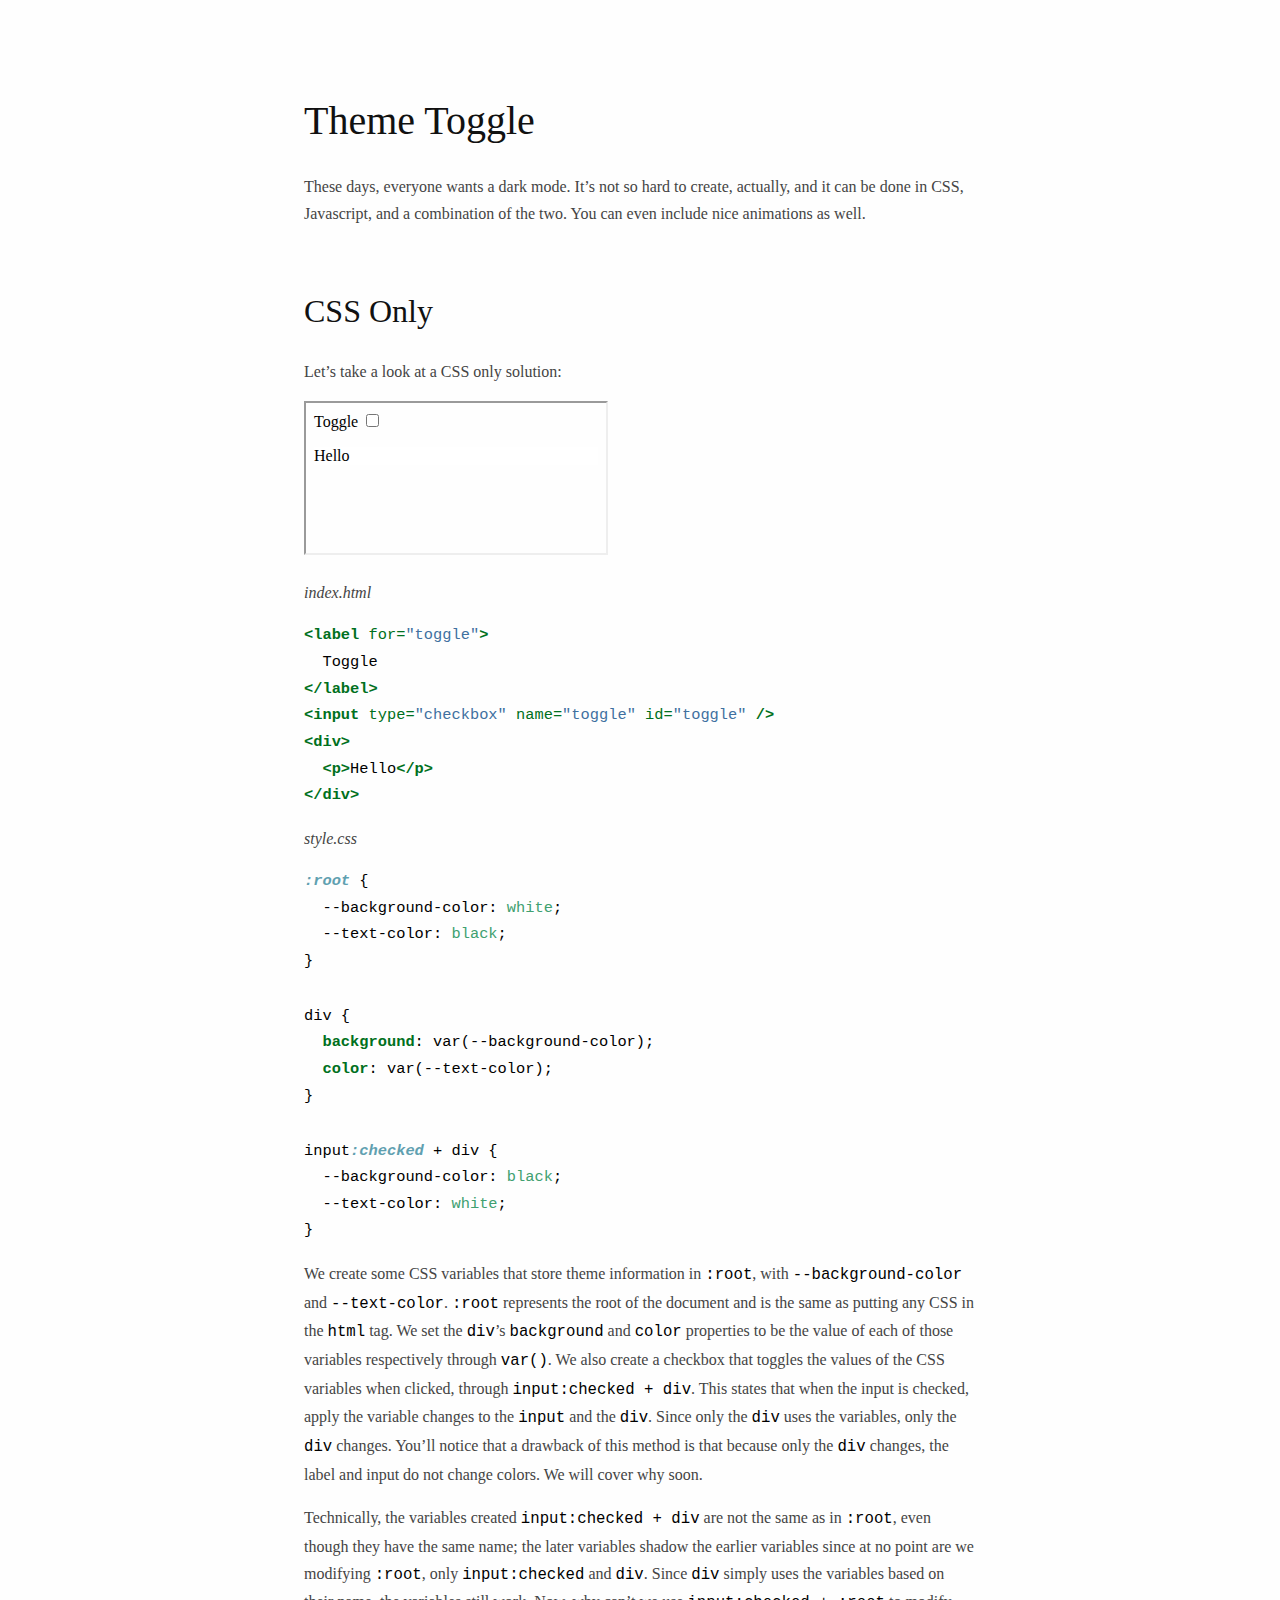
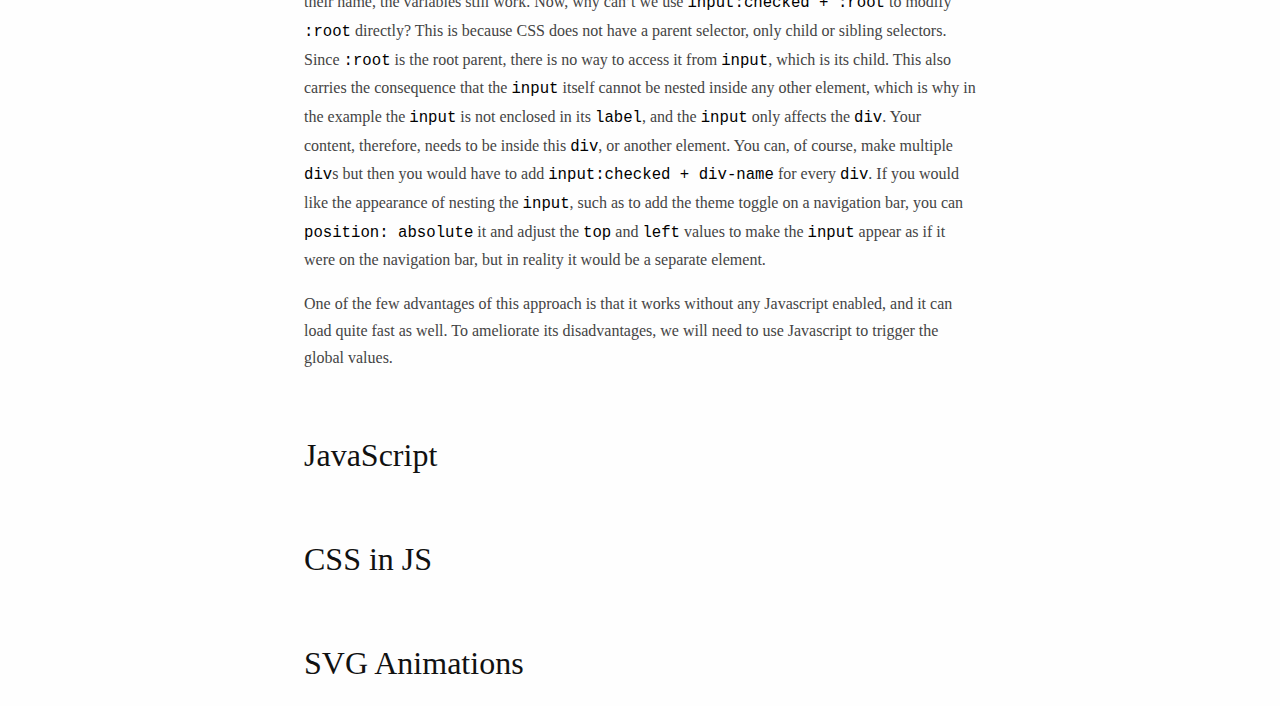
==== index.html @ cc8d92ad "Add CSS to index.md, create pandoc workflow" ====
<!DOCTYPE html>
<html xmlns="http://www.w3.org/1999/xhtml" lang="" xml:lang="">
<head>
  <meta charset="utf-8" />
  <meta name="generator" content="pandoc" />
  <meta name="viewport" content="width=device-width, initial-scale=1.0, user-scalable=yes" />
  <title>index</title>
  <style type="text/css">
      code{white-space: pre-wrap;}
      span.smallcaps{font-variant: small-caps;}
      span.underline{text-decoration: underline;}
      div.column{display: inline-block; vertical-align: top; width: 50%;}
  </style>
  <style type="text/css">
a.sourceLine { display: inline-block; line-height: 1.25; }
a.sourceLine { pointer-events: none; color: inherit; text-decoration: inherit; }
a.sourceLine:empty { height: 1.2em; }
.sourceCode { overflow: visible; }
code.sourceCode { white-space: pre; position: relative; }
div.sourceCode { margin: 1em 0; }
pre.sourceCode { margin: 0; }
@media screen {
div.sourceCode { overflow: auto; }
}
@media print {
code.sourceCode { white-space: pre-wrap; }
a.sourceLine { text-indent: -1em; padding-left: 1em; }
}
pre.numberSource a.sourceLine
  { position: relative; left: -4em; }
pre.numberSource a.sourceLine::before
  { content: attr(data-line-number);
    position: relative; left: -1em; text-align: right; vertical-align: baseline;
    border: none; pointer-events: all; display: inline-block;
    -webkit-touch-callout: none; -webkit-user-select: none;
    -khtml-user-select: none; -moz-user-select: none;
    -ms-user-select: none; user-select: none;
    padding: 0 4px; width: 4em;
    color: #aaaaaa;
  }
pre.numberSource { margin-left: 3em; border-left: 1px solid #aaaaaa;  padding-left: 4px; }
div.sourceCode
  {  }
@media screen {
a.sourceLine::before { text-decoration: underline; }
}
code span.al { color: #ff0000; font-weight: bold; } /* Alert */
code span.an { color: #60a0b0; font-weight: bold; font-style: italic; } /* Annotation */
code span.at { color: #7d9029; } /* Attribute */
code span.bn { color: #40a070; } /* BaseN */
code span.bu { } /* BuiltIn */
code span.cf { color: #007020; font-weight: bold; } /* ControlFlow */
code span.ch { color: #4070a0; } /* Char */
code span.cn { color: #880000; } /* Constant */
code span.co { color: #60a0b0; font-style: italic; } /* Comment */
code span.cv { color: #60a0b0; font-weight: bold; font-style: italic; } /* CommentVar */
code span.do { color: #ba2121; font-style: italic; } /* Documentation */
code span.dt { color: #902000; } /* DataType */
code span.dv { color: #40a070; } /* DecVal */
code span.er { color: #ff0000; font-weight: bold; } /* Error */
code span.ex { } /* Extension */
code span.fl { color: #40a070; } /* Float */
code span.fu { color: #06287e; } /* Function */
code span.im { } /* Import */
code span.in { color: #60a0b0; font-weight: bold; font-style: italic; } /* Information */
code span.kw { color: #007020; font-weight: bold; } /* Keyword */
code span.op { color: #666666; } /* Operator */
code span.ot { color: #007020; } /* Other */
code span.pp { color: #bc7a00; } /* Preprocessor */
code span.sc { color: #4070a0; } /* SpecialChar */
code span.ss { color: #bb6688; } /* SpecialString */
code span.st { color: #4070a0; } /* String */
code span.va { color: #19177c; } /* Variable */
code span.vs { color: #4070a0; } /* VerbatimString */
code span.wa { color: #60a0b0; font-weight: bold; font-style: italic; } /* Warning */
  </style>
  <link rel="stylesheet" href="style.css" />
  <!--[if lt IE 9]>
    <script src="//cdnjs.cloudflare.com/ajax/libs/html5shiv/3.7.3/html5shiv-printshiv.min.js"></script>
  <![endif]-->
</head>
<body>
<h1 id="theme-toggle">Theme Toggle</h1>
<p>These days, everyone wants a dark mode. It’s not so hard to create, actually, and it can be done in CSS, Javascript, and a combination of the two. You can even include nice animations as well.</p>
<h2 id="css-only">CSS Only</h2>
<p>Let’s take a look at a CSS only solution:</p>
<iframe src="./examples/css/index.html">
</iframe>
<p><em>index.html</em></p>
<div class="sourceCode" id="cb1"><pre class="sourceCode html"><code class="sourceCode html"><a class="sourceLine" id="cb1-1" data-line-number="1"><span class="kw">&lt;label</span><span class="ot"> for=</span><span class="st">&quot;toggle&quot;</span><span class="kw">&gt;</span></a>
<a class="sourceLine" id="cb1-2" data-line-number="2">  Toggle</a>
<a class="sourceLine" id="cb1-3" data-line-number="3"><span class="kw">&lt;/label&gt;</span></a>
<a class="sourceLine" id="cb1-4" data-line-number="4"><span class="kw">&lt;input</span><span class="ot"> type=</span><span class="st">&quot;checkbox&quot;</span><span class="ot"> name=</span><span class="st">&quot;toggle&quot;</span><span class="ot"> id=</span><span class="st">&quot;toggle&quot;</span> <span class="kw">/&gt;</span></a>
<a class="sourceLine" id="cb1-5" data-line-number="5"><span class="kw">&lt;div&gt;</span></a>
<a class="sourceLine" id="cb1-6" data-line-number="6">  <span class="kw">&lt;p&gt;</span>Hello<span class="kw">&lt;/p&gt;</span></a>
<a class="sourceLine" id="cb1-7" data-line-number="7"><span class="kw">&lt;/div&gt;</span></a></code></pre></div>
<p><em>style.css</em></p>
<div class="sourceCode" id="cb2"><pre class="sourceCode css"><code class="sourceCode css"><a class="sourceLine" id="cb2-1" data-line-number="1"><span class="in">:root</span> {</a>
<a class="sourceLine" id="cb2-2" data-line-number="2">  --background-color: <span class="dv">white</span>;</a>
<a class="sourceLine" id="cb2-3" data-line-number="3">  --text-color: <span class="dv">black</span>;</a>
<a class="sourceLine" id="cb2-4" data-line-number="4">}</a>
<a class="sourceLine" id="cb2-5" data-line-number="5"></a>
<a class="sourceLine" id="cb2-6" data-line-number="6">div {</a>
<a class="sourceLine" id="cb2-7" data-line-number="7">  <span class="kw">background</span>: var(--background-color);</a>
<a class="sourceLine" id="cb2-8" data-line-number="8">  <span class="kw">color</span>: var(--text-color);</a>
<a class="sourceLine" id="cb2-9" data-line-number="9">}</a>
<a class="sourceLine" id="cb2-10" data-line-number="10"></a>
<a class="sourceLine" id="cb2-11" data-line-number="11">input<span class="in">:checked</span> + div {</a>
<a class="sourceLine" id="cb2-12" data-line-number="12">  --background-color: <span class="dv">black</span>;</a>
<a class="sourceLine" id="cb2-13" data-line-number="13">  --text-color: <span class="dv">white</span>;</a>
<a class="sourceLine" id="cb2-14" data-line-number="14">}</a></code></pre></div>
<p>We create some CSS variables that store theme information in <code>:root</code>, with <code>--background-color</code> and <code>--text-color</code>. <code>:root</code> represents the root of the document and is the same as putting any CSS in the <code>html</code> tag. We set the <code>div</code>’s <code>background</code> and <code>color</code> properties to be the value of each of those variables respectively through <code>var()</code>. We also create a checkbox that toggles the values of the CSS variables when clicked, through <code>input:checked + div</code>. This states that when the input is checked, apply the variable changes to the <code>input</code> and the <code>div</code>. Since only the <code>div</code> uses the variables, only the <code>div</code> changes. You’ll notice that a drawback of this method is that because only the <code>div</code> changes, the label and input do not change colors. We will cover why soon.</p>
<p>Technically, the variables created <code>input:checked + div</code> are not the same as in <code>:root</code>, even though they have the same name; the later variables shadow the earlier variables since at no point are we modifying <code>:root</code>, only <code>input:checked</code> and <code>div</code>. Since <code>div</code> simply uses the variables based on their name, the variables still work. Now, why can’t we use <code>input:checked + :root</code> to modify <code>:root</code> directly? This is because CSS does not have a parent selector, only child or sibling selectors. Since <code>:root</code> is the root parent, there is no way to access it from <code>input</code>, which is its child. This also carries the consequence that the <code>input</code> itself cannot be nested inside any other element, which is why in the example the <code>input</code> is not enclosed in its <code>label</code>, and the <code>input</code> only affects the <code>div</code>. Your content, therefore, needs to be inside this <code>div</code>, or another element. You can, of course, make multiple <code>div</code>s but then you would have to add <code>input:checked + div-name</code> for every <code>div</code>. If you would like the appearance of nesting the <code>input</code>, such as to add the theme toggle on a navigation bar, you can <code>position: absolute</code> it and adjust the <code>top</code> and <code>left</code> values to make the <code>input</code> appear as if it were on the navigation bar, but in reality it would be a separate element.</p>
<p>One of the few advantages of this approach is that it works without any Javascript enabled, and it can load quite fast as well. To ameliorate its disadvantages, we will need to use Javascript to trigger the global values.</p>
<h2 id="javascript">JavaScript</h2>
<h2 id="css-in-js">CSS in JS</h2>
<h2 id="svg-animations">SVG Animations</h2>
</body>
</html>
---- style.css ----
/*
 * I add this to html files generated with pandoc.
 */

html {
  font-size: 100%;
  overflow-y: scroll;
  -webkit-text-size-adjust: 100%;
  -ms-text-size-adjust: 100%;
}

body {
  color: #444;
  font-family: Georgia, Palatino, "Palatino Linotype", Times, "Times New Roman",
    serif;
  font-size: 12px;
  line-height: 1.7;
  padding: 1em;
  margin: auto;
  max-width: 42em;
  background: #fefefe;
}

a {
  color: #0645ad;
  text-decoration: none;
}

a:visited {
  color: #0b0080;
}

a:hover {
  color: #06e;
}

a:active {
  color: #faa700;
}

a:focus {
  outline: thin dotted;
}

*::-moz-selection {
  background: rgba(255, 255, 0, 0.3);
  color: #000;
}

*::selection {
  background: rgba(255, 255, 0, 0.3);
  color: #000;
}

a::-moz-selection {
  background: rgba(255, 255, 0, 0.3);
  color: #0645ad;
}

a::selection {
  background: rgba(255, 255, 0, 0.3);
  color: #0645ad;
}

p {
  margin: 1em 0;
}

img {
  max-width: 100%;
}

h1,
h2,
h3,
h4,
h5,
h6 {
  color: #111;
  line-height: 125%;
  margin-top: 2em;
  font-weight: normal;
}

h4,
h5,
h6 {
  font-weight: bold;
}

h1 {
  font-size: 2.5em;
}

h2 {
  font-size: 2em;
}

h3 {
  font-size: 1.5em;
}

h4 {
  font-size: 1.2em;
}

h5 {
  font-size: 1em;
}

h6 {
  font-size: 0.9em;
}

blockquote {
  color: #666666;
  margin: 0;
  padding-left: 3em;
  border-left: 0.5em #eee solid;
}

hr {
  display: block;
  height: 2px;
  border: 0;
  border-top: 1px solid #aaa;
  border-bottom: 1px solid #eee;
  margin: 1em 0;
  padding: 0;
}

pre,
code,
kbd,
samp {
  color: #000;
  font-family: monospace, monospace;
  _font-family: "courier new", monospace;
  font-size: 0.98em;
}

pre {
  white-space: pre;
  white-space: pre-wrap;
  word-wrap: break-word;
}

b,
strong {
  font-weight: bold;
}

dfn {
  font-style: italic;
}

ins {
  background: #ff9;
  color: #000;
  text-decoration: none;
}

mark {
  background: #ff0;
  color: #000;
  font-style: italic;
  font-weight: bold;
}

sub,
sup {
  font-size: 75%;
  line-height: 0;
  position: relative;
  vertical-align: baseline;
}

sup {
  top: -0.5em;
}

sub {
  bottom: -0.25em;
}

ul,
ol {
  margin: 1em 0;
  padding: 0 0 0 2em;
}

li p:last-child {
  margin-bottom: 0;
}

ul ul,
ol ol {
  margin: 0.3em 0;
}

dl {
  margin-bottom: 1em;
}

dt {
  font-weight: bold;
  margin-bottom: 0.8em;
}

dd {
  margin: 0 0 0.8em 2em;
}

dd:last-child {
  margin-bottom: 0;
}

img {
  border: 0;
  -ms-interpolation-mode: bicubic;
  vertical-align: middle;
}

figure {
  display: block;
  text-align: center;
  margin: 1em 0;
}

figure img {
  border: none;
  margin: 0 auto;
}

figcaption {
  font-size: 0.8em;
  font-style: italic;
  margin: 0 0 0.8em;
}

table {
  margin-bottom: 2em;
  border-bottom: 1px solid #ddd;
  border-right: 1px solid #ddd;
  border-spacing: 0;
  border-collapse: collapse;
}

table th {
  padding: 0.2em 1em;
  background-color: #eee;
  border-top: 1px solid #ddd;
  border-left: 1px solid #ddd;
}

table td {
  padding: 0.2em 1em;
  border-top: 1px solid #ddd;
  border-left: 1px solid #ddd;
  vertical-align: top;
}

.author {
  font-size: 1.2em;
  text-align: center;
}

@media only screen and (min-width: 480px) {
  body {
    font-size: 14px;
  }
}
@media only screen and (min-width: 768px) {
  body {
    font-size: 16px;
  }
}
@media print {
  * {
    background: transparent !important;
    color: black !important;
    filter: none !important;
    -ms-filter: none !important;
  }

  body {
    font-size: 12pt;
    max-width: 100%;
  }

  a,
  a:visited {
    text-decoration: underline;
  }

  hr {
    height: 1px;
    border: 0;
    border-bottom: 1px solid black;
  }

  a[href]:after {
    content: " (" attr(href) ")";
  }

  abbr[title]:after {
    content: " (" attr(title) ")";
  }

  .ir a:after,
  a[href^="javascript:"]:after,
  a[href^="#"]:after {
    content: "";
  }

  pre,
  blockquote {
    border: 1px solid #999;
    padding-right: 1em;
    page-break-inside: avoid;
  }

  tr,
  img {
    page-break-inside: avoid;
  }

  img {
    max-width: 100% !important;
  }

  @page :left {
    margin: 15mm 20mm 15mm 10mm;
  }

  @page :right {
    margin: 15mm 10mm 15mm 20mm;
  }

  p,
  h2,
  h3 {
    orphans: 3;
    widows: 3;
  }

  h2,
  h3 {
    page-break-after: avoid;
  }
}
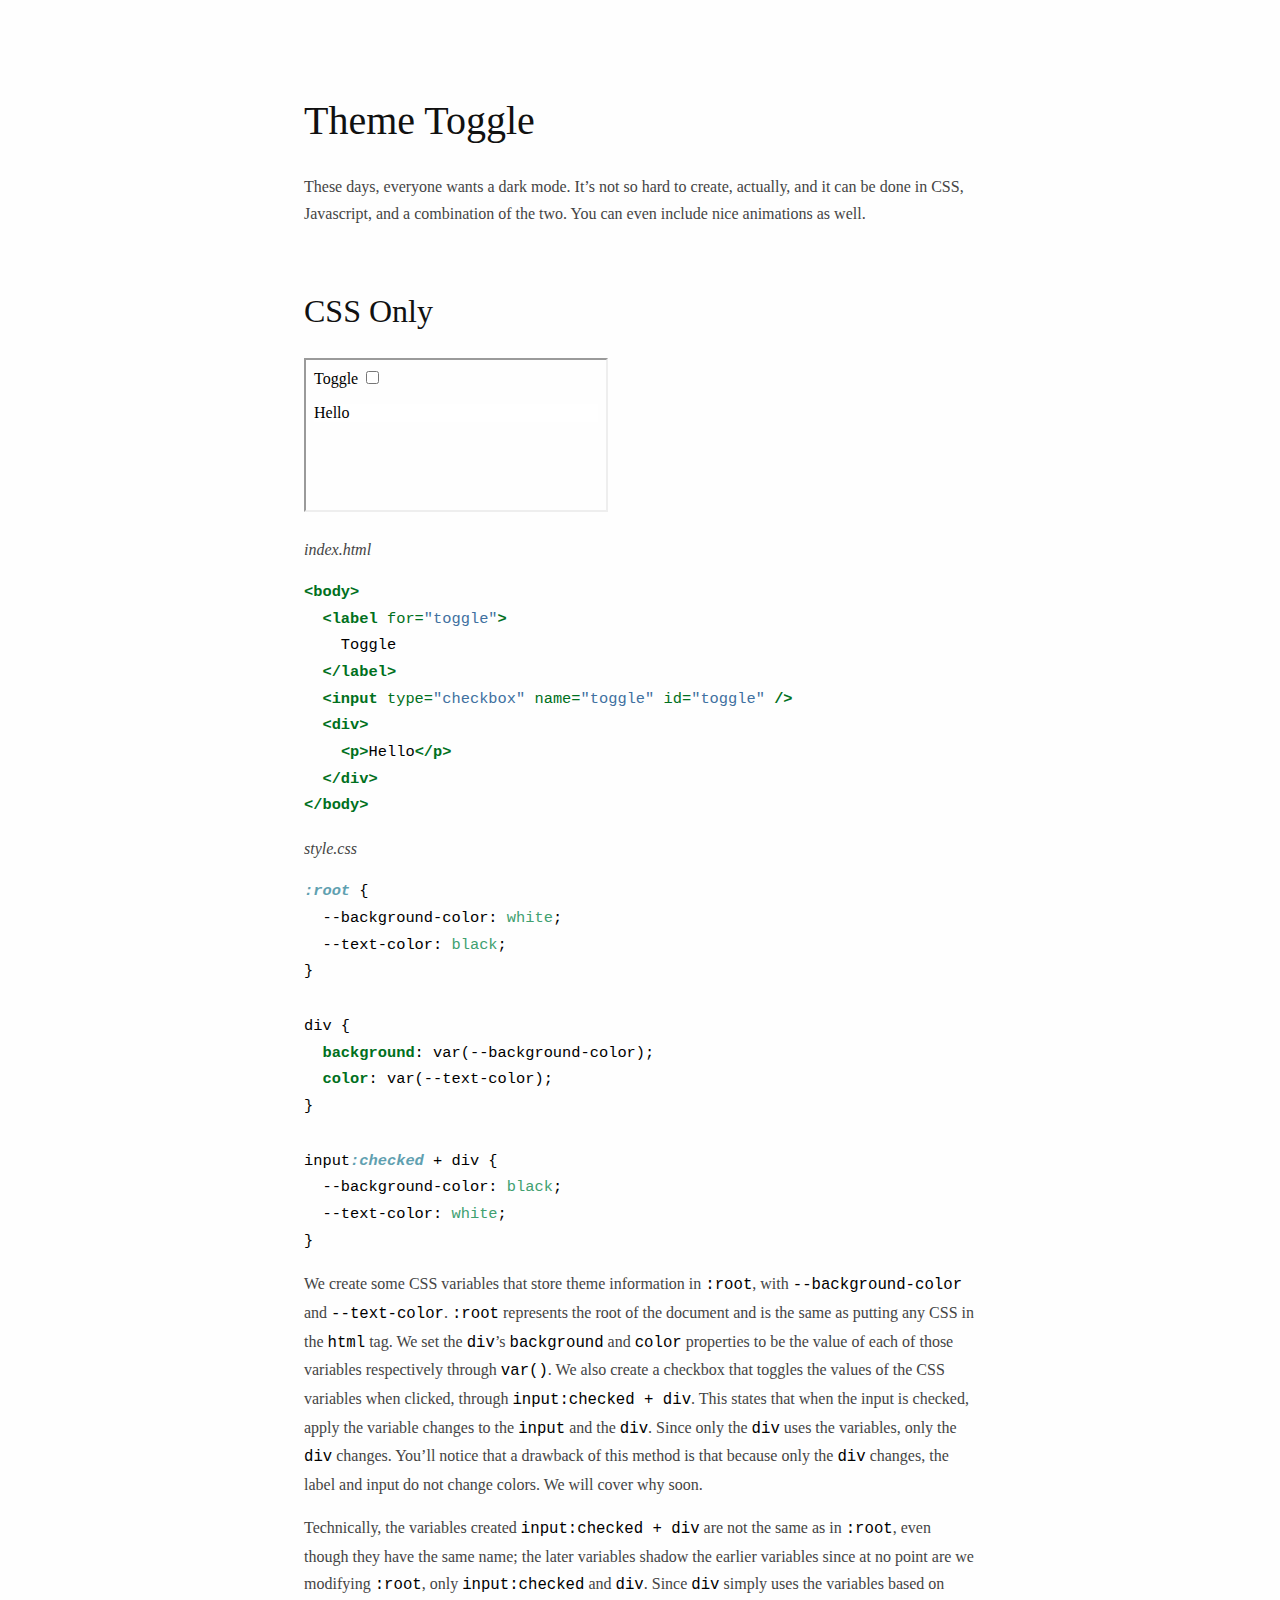
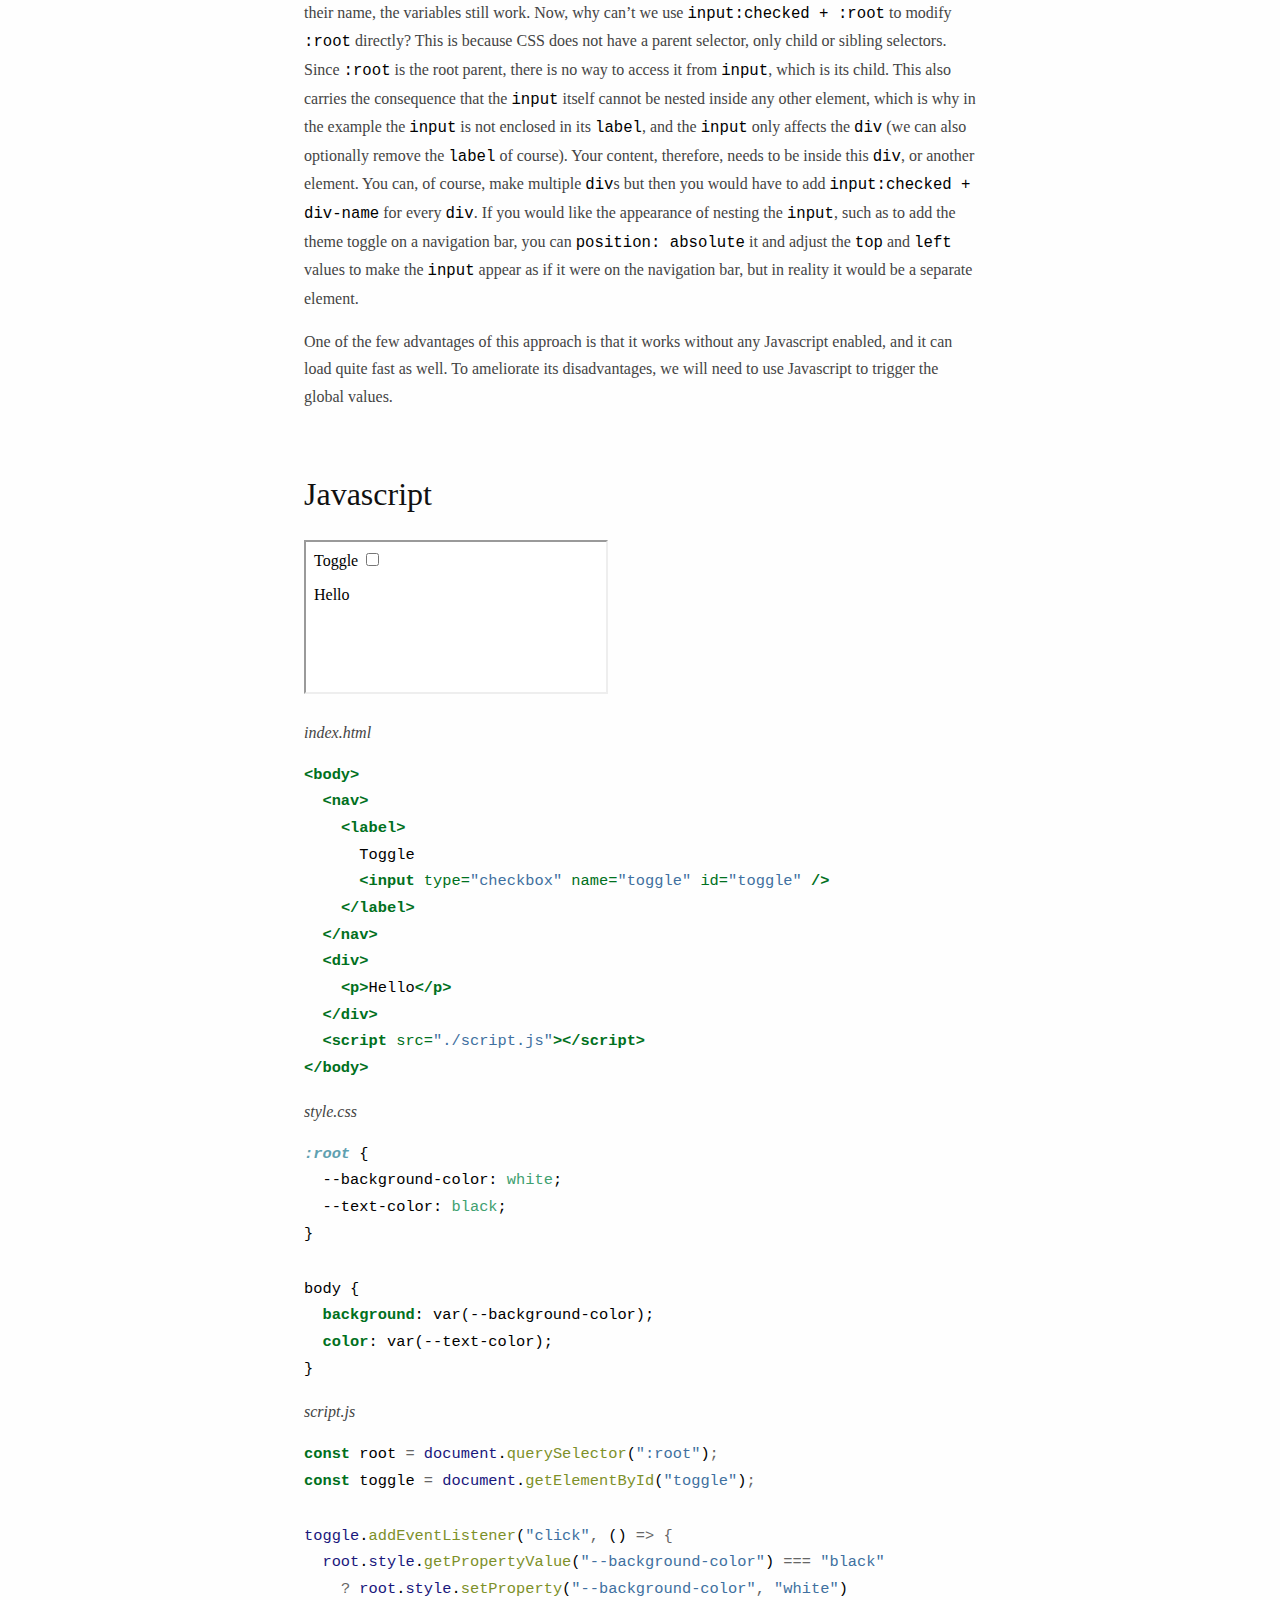
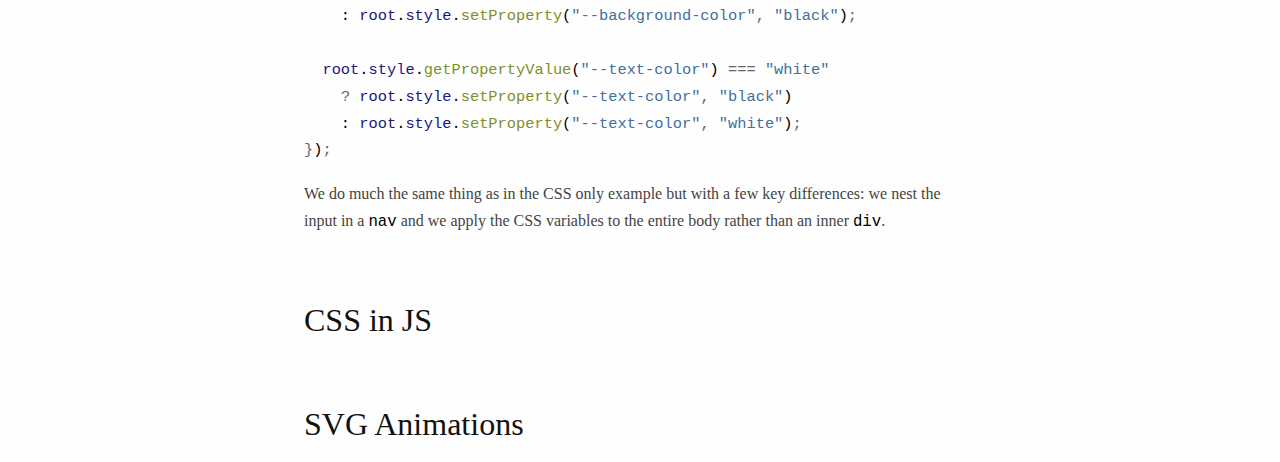
==== commit 2066ec47: "Add JS example" ====
--- a/index.html
+++ b/index.html
@@ -83,17 +83,18 @@
 <h1 id="theme-toggle">Theme Toggle</h1>
 <p>These days, everyone wants a dark mode. It’s not so hard to create, actually, and it can be done in CSS, Javascript, and a combination of the two. You can even include nice animations as well.</p>
 <h2 id="css-only">CSS Only</h2>
-<p>Let’s take a look at a CSS only solution:</p>
 <iframe src="./examples/css/index.html">
 </iframe>
 <p><em>index.html</em></p>
-<div class="sourceCode" id="cb1"><pre class="sourceCode html"><code class="sourceCode html"><a class="sourceLine" id="cb1-1" data-line-number="1"><span class="kw">&lt;label</span><span class="ot"> for=</span><span class="st">&quot;toggle&quot;</span><span class="kw">&gt;</span></a>
-<a class="sourceLine" id="cb1-2" data-line-number="2">  Toggle</a>
-<a class="sourceLine" id="cb1-3" data-line-number="3"><span class="kw">&lt;/label&gt;</span></a>
-<a class="sourceLine" id="cb1-4" data-line-number="4"><span class="kw">&lt;input</span><span class="ot"> type=</span><span class="st">&quot;checkbox&quot;</span><span class="ot"> name=</span><span class="st">&quot;toggle&quot;</span><span class="ot"> id=</span><span class="st">&quot;toggle&quot;</span> <span class="kw">/&gt;</span></a>
-<a class="sourceLine" id="cb1-5" data-line-number="5"><span class="kw">&lt;div&gt;</span></a>
-<a class="sourceLine" id="cb1-6" data-line-number="6">  <span class="kw">&lt;p&gt;</span>Hello<span class="kw">&lt;/p&gt;</span></a>
-<a class="sourceLine" id="cb1-7" data-line-number="7"><span class="kw">&lt;/div&gt;</span></a></code></pre></div>
+<div class="sourceCode" id="cb1"><pre class="sourceCode html"><code class="sourceCode html"><a class="sourceLine" id="cb1-1" data-line-number="1"><span class="kw">&lt;body&gt;</span></a>
+<a class="sourceLine" id="cb1-2" data-line-number="2">  <span class="kw">&lt;label</span><span class="ot"> for=</span><span class="st">&quot;toggle&quot;</span><span class="kw">&gt;</span></a>
+<a class="sourceLine" id="cb1-3" data-line-number="3">    Toggle</a>
+<a class="sourceLine" id="cb1-4" data-line-number="4">  <span class="kw">&lt;/label&gt;</span></a>
+<a class="sourceLine" id="cb1-5" data-line-number="5">  <span class="kw">&lt;input</span><span class="ot"> type=</span><span class="st">&quot;checkbox&quot;</span><span class="ot"> name=</span><span class="st">&quot;toggle&quot;</span><span class="ot"> id=</span><span class="st">&quot;toggle&quot;</span> <span class="kw">/&gt;</span></a>
+<a class="sourceLine" id="cb1-6" data-line-number="6">  <span class="kw">&lt;div&gt;</span></a>
+<a class="sourceLine" id="cb1-7" data-line-number="7">    <span class="kw">&lt;p&gt;</span>Hello<span class="kw">&lt;/p&gt;</span></a>
+<a class="sourceLine" id="cb1-8" data-line-number="8">  <span class="kw">&lt;/div&gt;</span></a>
+<a class="sourceLine" id="cb1-9" data-line-number="9"><span class="kw">&lt;/body&gt;</span></a></code></pre></div>
 <p><em>style.css</em></p>
 <div class="sourceCode" id="cb2"><pre class="sourceCode css"><code class="sourceCode css"><a class="sourceLine" id="cb2-1" data-line-number="1"><span class="in">:root</span> {</a>
 <a class="sourceLine" id="cb2-2" data-line-number="2">  --background-color: <span class="dv">white</span>;</a>
@@ -110,9 +111,48 @@
 <a class="sourceLine" id="cb2-13" data-line-number="13">  --text-color: <span class="dv">white</span>;</a>
 <a class="sourceLine" id="cb2-14" data-line-number="14">}</a></code></pre></div>
 <p>We create some CSS variables that store theme information in <code>:root</code>, with <code>--background-color</code> and <code>--text-color</code>. <code>:root</code> represents the root of the document and is the same as putting any CSS in the <code>html</code> tag. We set the <code>div</code>’s <code>background</code> and <code>color</code> properties to be the value of each of those variables respectively through <code>var()</code>. We also create a checkbox that toggles the values of the CSS variables when clicked, through <code>input:checked + div</code>. This states that when the input is checked, apply the variable changes to the <code>input</code> and the <code>div</code>. Since only the <code>div</code> uses the variables, only the <code>div</code> changes. You’ll notice that a drawback of this method is that because only the <code>div</code> changes, the label and input do not change colors. We will cover why soon.</p>
-<p>Technically, the variables created <code>input:checked + div</code> are not the same as in <code>:root</code>, even though they have the same name; the later variables shadow the earlier variables since at no point are we modifying <code>:root</code>, only <code>input:checked</code> and <code>div</code>. Since <code>div</code> simply uses the variables based on their name, the variables still work. Now, why can’t we use <code>input:checked + :root</code> to modify <code>:root</code> directly? This is because CSS does not have a parent selector, only child or sibling selectors. Since <code>:root</code> is the root parent, there is no way to access it from <code>input</code>, which is its child. This also carries the consequence that the <code>input</code> itself cannot be nested inside any other element, which is why in the example the <code>input</code> is not enclosed in its <code>label</code>, and the <code>input</code> only affects the <code>div</code>. Your content, therefore, needs to be inside this <code>div</code>, or another element. You can, of course, make multiple <code>div</code>s but then you would have to add <code>input:checked + div-name</code> for every <code>div</code>. If you would like the appearance of nesting the <code>input</code>, such as to add the theme toggle on a navigation bar, you can <code>position: absolute</code> it and adjust the <code>top</code> and <code>left</code> values to make the <code>input</code> appear as if it were on the navigation bar, but in reality it would be a separate element.</p>
+<p>Technically, the variables created <code>input:checked + div</code> are not the same as in <code>:root</code>, even though they have the same name; the later variables shadow the earlier variables since at no point are we modifying <code>:root</code>, only <code>input:checked</code> and <code>div</code>. Since <code>div</code> simply uses the variables based on their name, the variables still work. Now, why can’t we use <code>input:checked + :root</code> to modify <code>:root</code> directly? This is because CSS does not have a parent selector, only child or sibling selectors. Since <code>:root</code> is the root parent, there is no way to access it from <code>input</code>, which is its child. This also carries the consequence that the <code>input</code> itself cannot be nested inside any other element, which is why in the example the <code>input</code> is not enclosed in its <code>label</code>, and the <code>input</code> only affects the <code>div</code> (we can also optionally remove the <code>label</code> of course). Your content, therefore, needs to be inside this <code>div</code>, or another element. You can, of course, make multiple <code>div</code>s but then you would have to add <code>input:checked + div-name</code> for every <code>div</code>. If you would like the appearance of nesting the <code>input</code>, such as to add the theme toggle on a navigation bar, you can <code>position: absolute</code> it and adjust the <code>top</code> and <code>left</code> values to make the <code>input</code> appear as if it were on the navigation bar, but in reality it would be a separate element.</p>
 <p>One of the few advantages of this approach is that it works without any Javascript enabled, and it can load quite fast as well. To ameliorate its disadvantages, we will need to use Javascript to trigger the global values.</p>
-<h2 id="javascript">JavaScript</h2>
+<h2 id="javascript">Javascript</h2>
+<iframe src="./examples/js/index.html">
+</iframe>
+<p><em>index.html</em></p>
+<div class="sourceCode" id="cb3"><pre class="sourceCode html"><code class="sourceCode html"><a class="sourceLine" id="cb3-1" data-line-number="1"><span class="kw">&lt;body&gt;</span></a>
+<a class="sourceLine" id="cb3-2" data-line-number="2">  <span class="kw">&lt;nav&gt;</span></a>
+<a class="sourceLine" id="cb3-3" data-line-number="3">    <span class="kw">&lt;label&gt;</span></a>
+<a class="sourceLine" id="cb3-4" data-line-number="4">      Toggle</a>
+<a class="sourceLine" id="cb3-5" data-line-number="5">      <span class="kw">&lt;input</span><span class="ot"> type=</span><span class="st">&quot;checkbox&quot;</span><span class="ot"> name=</span><span class="st">&quot;toggle&quot;</span><span class="ot"> id=</span><span class="st">&quot;toggle&quot;</span> <span class="kw">/&gt;</span></a>
+<a class="sourceLine" id="cb3-6" data-line-number="6">    <span class="kw">&lt;/label&gt;</span></a>
+<a class="sourceLine" id="cb3-7" data-line-number="7">  <span class="kw">&lt;/nav&gt;</span></a>
+<a class="sourceLine" id="cb3-8" data-line-number="8">  <span class="kw">&lt;div&gt;</span></a>
+<a class="sourceLine" id="cb3-9" data-line-number="9">    <span class="kw">&lt;p&gt;</span>Hello<span class="kw">&lt;/p&gt;</span></a>
+<a class="sourceLine" id="cb3-10" data-line-number="10">  <span class="kw">&lt;/div&gt;</span></a>
+<a class="sourceLine" id="cb3-11" data-line-number="11">  <span class="kw">&lt;script</span><span class="ot"> src=</span><span class="st">&quot;./script.js&quot;</span><span class="kw">&gt;&lt;/script&gt;</span></a>
+<a class="sourceLine" id="cb3-12" data-line-number="12"><span class="kw">&lt;/body&gt;</span></a></code></pre></div>
+<p><em>style.css</em></p>
+<div class="sourceCode" id="cb4"><pre class="sourceCode css"><code class="sourceCode css"><a class="sourceLine" id="cb4-1" data-line-number="1"><span class="in">:root</span> {</a>
+<a class="sourceLine" id="cb4-2" data-line-number="2">  --background-color: <span class="dv">white</span>;</a>
+<a class="sourceLine" id="cb4-3" data-line-number="3">  --text-color: <span class="dv">black</span>;</a>
+<a class="sourceLine" id="cb4-4" data-line-number="4">}</a>
+<a class="sourceLine" id="cb4-5" data-line-number="5"></a>
+<a class="sourceLine" id="cb4-6" data-line-number="6">body {</a>
+<a class="sourceLine" id="cb4-7" data-line-number="7">  <span class="kw">background</span>: var(--background-color);</a>
+<a class="sourceLine" id="cb4-8" data-line-number="8">  <span class="kw">color</span>: var(--text-color);</a>
+<a class="sourceLine" id="cb4-9" data-line-number="9">}</a></code></pre></div>
+<p><em>script.js</em></p>
+<div class="sourceCode" id="cb5"><pre class="sourceCode js"><code class="sourceCode javascript"><a class="sourceLine" id="cb5-1" data-line-number="1"><span class="kw">const</span> root <span class="op">=</span> <span class="va">document</span>.<span class="at">querySelector</span>(<span class="st">&quot;:root&quot;</span>)<span class="op">;</span></a>
+<a class="sourceLine" id="cb5-2" data-line-number="2"><span class="kw">const</span> toggle <span class="op">=</span> <span class="va">document</span>.<span class="at">getElementById</span>(<span class="st">&quot;toggle&quot;</span>)<span class="op">;</span></a>
+<a class="sourceLine" id="cb5-3" data-line-number="3"></a>
+<a class="sourceLine" id="cb5-4" data-line-number="4"><span class="va">toggle</span>.<span class="at">addEventListener</span>(<span class="st">&quot;click&quot;</span><span class="op">,</span> () <span class="op">=&gt;</span> <span class="op">{</span></a>
+<a class="sourceLine" id="cb5-5" data-line-number="5">  <span class="va">root</span>.<span class="va">style</span>.<span class="at">getPropertyValue</span>(<span class="st">&quot;--background-color&quot;</span>) <span class="op">===</span> <span class="st">&quot;black&quot;</span></a>
+<a class="sourceLine" id="cb5-6" data-line-number="6">    <span class="op">?</span> <span class="va">root</span>.<span class="va">style</span>.<span class="at">setProperty</span>(<span class="st">&quot;--background-color&quot;</span><span class="op">,</span> <span class="st">&quot;white&quot;</span>)</a>
+<a class="sourceLine" id="cb5-7" data-line-number="7">    : <span class="va">root</span>.<span class="va">style</span>.<span class="at">setProperty</span>(<span class="st">&quot;--background-color&quot;</span><span class="op">,</span> <span class="st">&quot;black&quot;</span>)<span class="op">;</span></a>
+<a class="sourceLine" id="cb5-8" data-line-number="8"></a>
+<a class="sourceLine" id="cb5-9" data-line-number="9">  <span class="va">root</span>.<span class="va">style</span>.<span class="at">getPropertyValue</span>(<span class="st">&quot;--text-color&quot;</span>) <span class="op">===</span> <span class="st">&quot;white&quot;</span></a>
+<a class="sourceLine" id="cb5-10" data-line-number="10">    <span class="op">?</span> <span class="va">root</span>.<span class="va">style</span>.<span class="at">setProperty</span>(<span class="st">&quot;--text-color&quot;</span><span class="op">,</span> <span class="st">&quot;black&quot;</span>)</a>
+<a class="sourceLine" id="cb5-11" data-line-number="11">    : <span class="va">root</span>.<span class="va">style</span>.<span class="at">setProperty</span>(<span class="st">&quot;--text-color&quot;</span><span class="op">,</span> <span class="st">&quot;white&quot;</span>)<span class="op">;</span></a>
+<a class="sourceLine" id="cb5-12" data-line-number="12"><span class="op">}</span>)<span class="op">;</span></a></code></pre></div>
+<p>We do much the same thing as in the CSS only example but with a few key differences: we nest the input in a <code>nav</code> and we apply the CSS variables to the entire body rather than an inner <code>div</code>.</p>
 <h2 id="css-in-js">CSS in JS</h2>
 <h2 id="svg-animations">SVG Animations</h2>
 </body>
